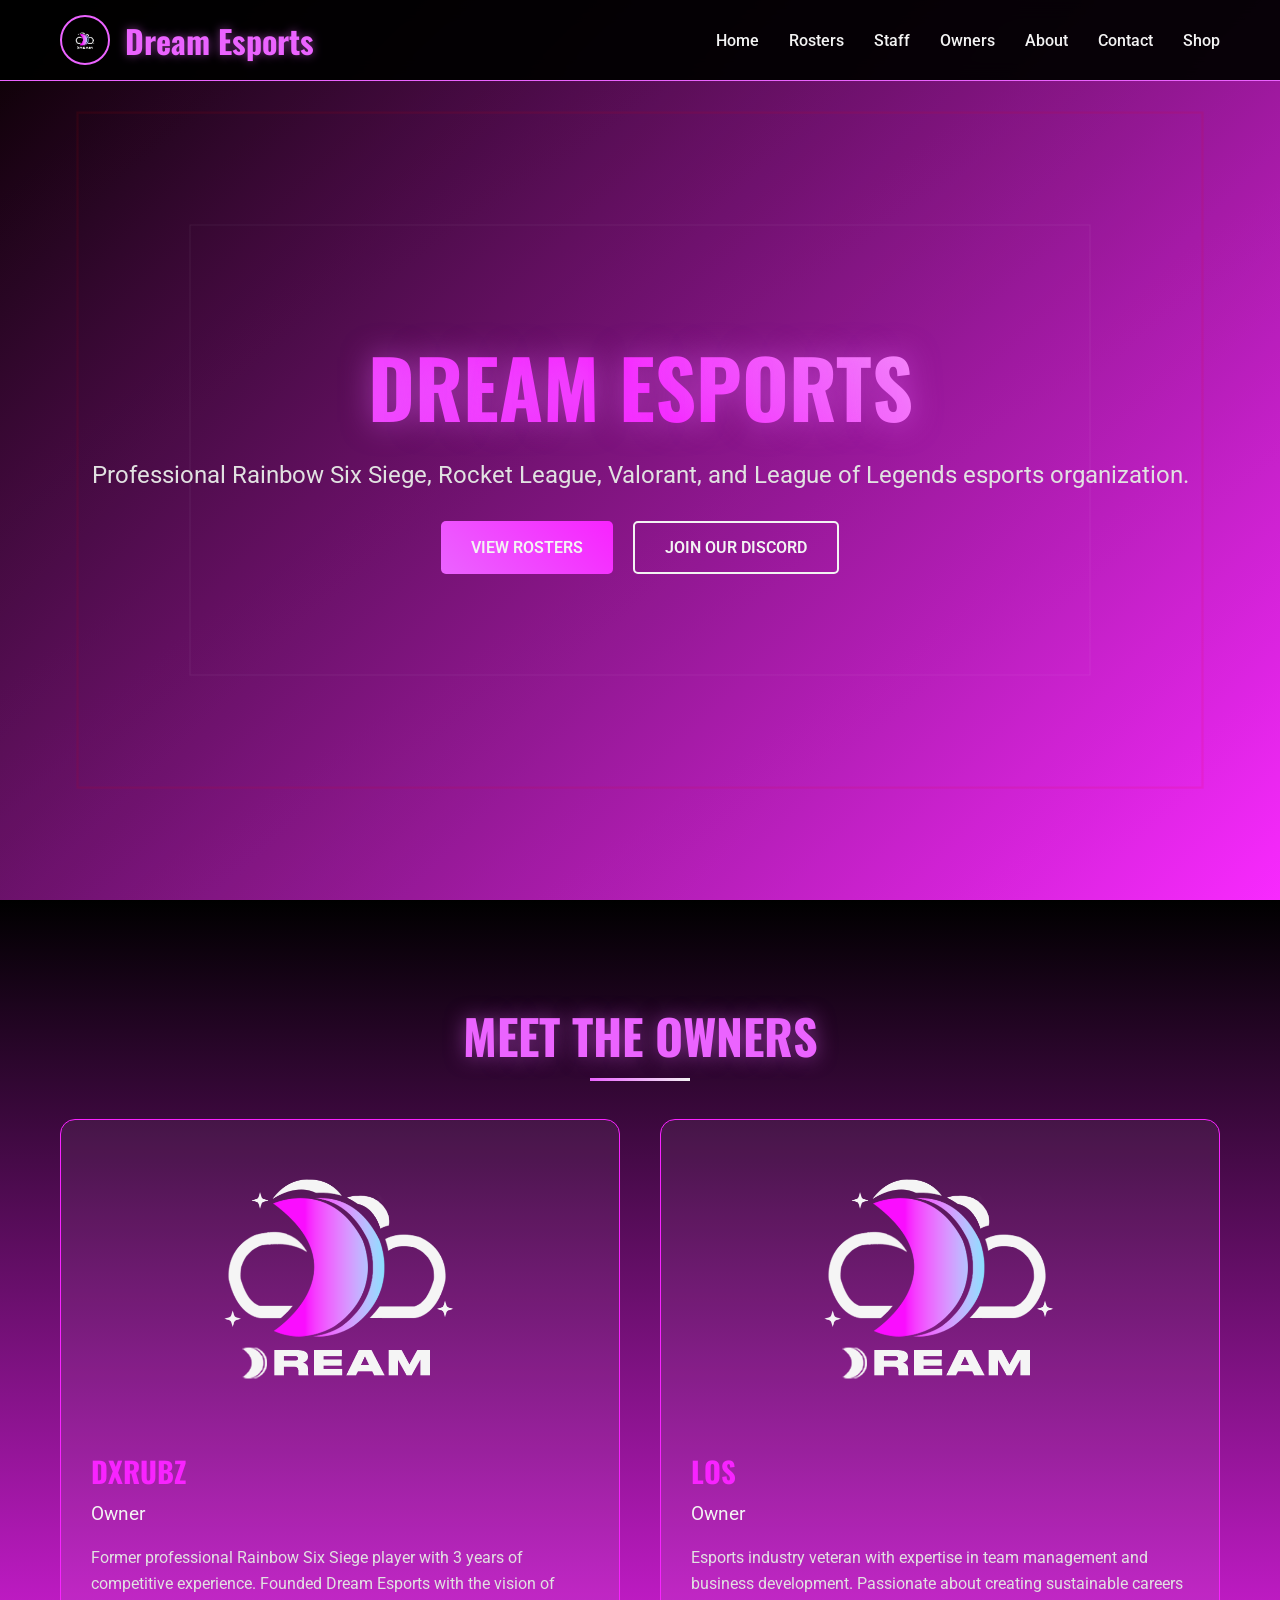
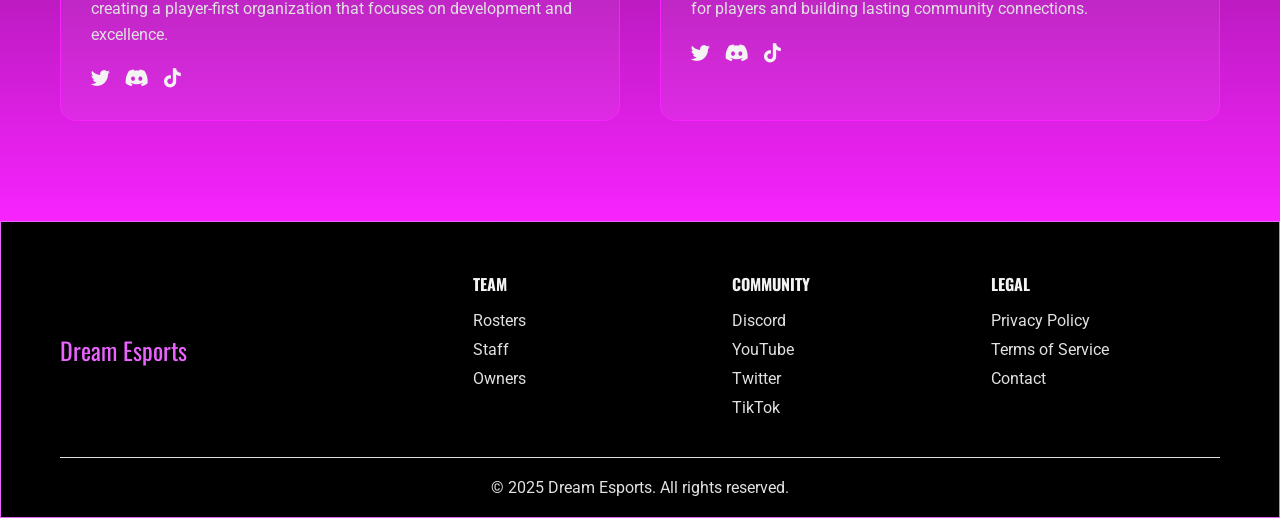
==== index.html @ 9b649c51 "Add files via upload" ====
<!DOCTYPE html>
<html lang="en">
<head>
    <meta charset="UTF-8">
    <meta name="viewport" content="width=device-width, initial-scale=1.0">
    <title>Dream Esports | Professional Rainbow Six Siege Team</title>
    <meta name="description" content="Dream Esports (DE) is a professional Rainbow Six Siege organization. Meet our players, staff, and join our community.">
    <meta name="keywords" content="Dream Esports, DE, Rainbow Six Siege, esports, professional gaming, team, roster">
    <meta name="author" content="Dream Esports">
    <meta property="og:title" content="Dream Esports | Professional Esports Team">
    <meta property="og:description" content="Professional Rainbow Six Siege, Rocket League, Valorant, and League of Legends esports organization with competitive teams and strong community presence.">
    <meta property="og:type" content="website">
    <meta property="og:url" content="https://dreamesports.gg">
    <meta name="twitter:card" content="summary_large_image">
    <meta name="twitter:title" content="Dream Esports | Professional Rainbow Six Siege Team">
    <meta name="twitter:description" content="Professional Rainbow Six Siege organization with competitive teams and strong community presence.">
    <link rel="canonical" href="https://dreamesports.gg">
    <link rel="stylesheet" href="styles.css">
    <link href="https://fonts.googleapis.com/css2?family=Oswald:wght@400;600;700&family=Roboto:wght@300;400;500;700&display=swap" rel="stylesheet">
    <link rel="preconnect" href="https://fonts.googleapis.com">
    <link rel="preconnect" href="https://fonts.gstatic.com" crossorigin>
    <link rel="stylesheet" href="https://cdnjs.cloudflare.com/ajax/libs/font-awesome/6.0.0/css/all.min.css">
    
    <!-- Structured Data -->
    <script type="application/ld+json">
    {
        "@context": "https://schema.org",
        "@type": "Organization",
        "name": "Dream Esports",
        "alternateName": "DE",
        "url": "https://dreamesports.gg",
        "logo": "https://dreamesports.gg/assets/DEtp%20-%20Copy.png",
        "description": "Professional Rainbow Six Siege esports organization",
        "foundingDate": "2023",
        "areaServed": "Worldwide",
        "sameAs": [
            "https://twitter.com/dreamesports",
            "https://discord.gg/z5ZSQ5X55X",
            "https://tiktok.com/@dreamesports"
        ],
        "contactPoint": {
            "@type": "ContactPoint",
            "contactType": "community",
            "url": "https://discord.gg/z5ZSQ5X55X"
        }
    }
    </script>
</head>
<body>
    <!-- Navigation -->
    <nav class="navbar">
        <div class="nav-container">
            <div class="nav-logo">
                <img src="assets/Dream_Logo_No_BG.png" alt="DE Logo" class="logo-img">
                <span class="logo-text">Dream Esports</span>
            </div>
            <ul class="nav-menu">
                <li><a href="index.html" class="nav-link">Home</a></li>
                <li><a href="rosters.html" class="nav-link">Rosters</a></li>
                <li><a href="staff.html" class="nav-link active">Staff</a></li>
                <li><a href="owners.html" class="nav-link">Owners</a></li>
                <li><a href="about.html" class="nav-link">About</a></li>
                <li><a href="contact.html" class="nav-link">Contact</a></li>
                <li><a href="merch.html" class="nav-link">Shop</a></li>
            </ul>
            <div class="hamburger">
                <span class="bar"></span>
                <span class="bar"></span>
                <span class="bar"></span>
            </div>
        </div>
    </nav>

    <!-- Hero Section -->
    <section id="home" class="hero">
        <div class="hero-overlay"></div>
        <div class="hero-content">
            <h1 class="hero-title">DREAM ESPORTS</h1>
            <p class="hero-subtitle">Professional Rainbow Six Siege, Rocket League, Valorant, and League of Legends esports organization.</p>
            <div class="hero-buttons">
                <a href="rosters.html" class="btn btn-primary">View Rosters</a>
                <a href="contact.html" class="btn btn-secondary">Join Our Discord</a>
            </div>
        </div>
        <div class="hero-video">
            <div class="video-placeholder"></div>
        </div>
    </section>

    <!-- Owners Section -->
    <section class="owners">
        <div class="container">
            <h2 class="section-title">Meet The Owners</h2>
            <div class="owners-grid">
                <div class="owner-card">
                    <div class="owner-image">
                        <img src="assets/Dream_Logo_No_BG.png" alt="Dxrubz">
                    </div>
                    <div class="owner-info">
                        <h2 class="owner-name">Dxrubz</h2>
                        <p class="owner-title">Owner</p>
                        <p class="owner-bio">Former professional Rainbow Six Siege player with 3 years of competitive experience. Founded Dream Esports with the vision of creating a player-first organization that focuses on development and excellence.</p>
                        <div class="owner-socials">
                            <a href="https://twitter.com/dreamowner1" class="social-link"><i class="fab fa-twitter"></i></a>
                            <a href="https://discord.com/users/dreamowner1" class="social-link"><i class="fab fa-discord"></i></a>
                            <a href="https://tiktok.com/@dreamowner1" class="social-link"><i class="fab fa-tiktok"></i></a>
                        </div>
                    </div>
                </div>
                <div class="owner-card">
                    <div class="owner-image">
                        <img src="assets/Dream_Logo_No_BG.png" alt="Los">
                    </div>
                    <div class="owner-info">
                        <h2 class="owner-name">Los</h2>
                        <p class="owner-title">Owner</p>
                        <p class="owner-bio">Esports industry veteran with expertise in team management and business development. Passionate about creating sustainable careers for players and building lasting community connections.</p>
                        <div class="owner-socials">
                            <a href="https://twitter.com/dreamowner2" class="social-link"><i class="fab fa-twitter"></i></a>
                            <a href="https://discord.com/users/dreamowner2" class="social-link"><i class="fab fa-discord"></i></a>
                            <a href="https://tiktok.com/@dreamowner2" class="social-link"><i class="fab fa-tiktok"></i></a>
                        </div>
                    </div>
                </div>
            </div>
        </div>
    </section>


    <!-- Footer -->
    <footer class="footer">
        <div class="container">
            <div class="footer-content">
                <div class="footer-logo">
                    <span>Dream Esports</span>
                </div>
                <div class="footer-links">
                    <div class="footer-section">
                        <h4>Team</h4>
                        <ul>
                            <li><a href="rosters.html">Rosters</a></li>
                            <li><a href="staff.html">Staff</a></li>
                            <li><a href="owners.html">Owners</a></li>
                        </ul>
                    </div>
                    <div class="footer-section">
                        <h4>Community</h4>
                        <ul>
                            <li><a href="https://discord.gg/">Discord</a></li>
                            <li><a href="https://www.youtube.com/@DreamEsportz">YouTube</a></li>
                            <li><a href="https://x.com/DreamEsportz">Twitter</a></li>
                            <li><a href="https://www.tiktok.com/@dreamesportllc">TikTok</a></li>
                        </ul>
                    </div>
                    <div class="footer-section">
                        <h4>Legal</h4>
                        <ul>
                            <li><a href="privacy.html">Privacy Policy</a></li>
                            <li><a href="terms.html">Terms of Service</a></li>
                            <li><a href="contact.html">Contact</a></li>
                        </ul>
                    </div>
                </div>
            </div>
            <div class="footer-bottom">
                <p>&copy; 2025 Dream Esports. All rights reserved.</p>
            </div>
        </div>
    </footer>

    <script src="script.js"></script>
</body>
</html>
---- styles.css ----
/* Coolors Template Palette */
:root {
    /* Template Colors from https://coolors.co/000000-eb63ff-f823ff-f3f3f3-e1e1e1 */
    --color-1: #000000;  /* Black */
    --color-2: #EB63FF;  /* Bright Purple */
    --color-3: #F823FF;  /* Hot Magenta */
    --color-4: #F3F3F3;  /* Light Gray */
    --color-5: #E1E1E1;  /* Medium Gray */
}

/* Reset and Base Styles */
* {
    margin: 0;
    padding: 0;
    box-sizing: border-box;
}

body {
    font-family: 'Roboto', sans-serif;
    background: var(--color-1);
    color: var(--color-4);
    overflow-x: hidden;
}

.container {
    max-width: 1200px;
    margin: 0 auto;
    padding: 0 20px;
}

/* Typography */
h1, h2, h3, h4 {
    font-family: 'Oswald', sans-serif;
    font-weight: 700;
    text-transform: uppercase;
}

.section-title {
    font-size: 3rem;
    text-align: center;
    margin-bottom: 3rem;
    position: relative;
    color: var(--color-2);
    text-shadow: 0 0 20px rgba(235, 99, 255, 0.5);
}

.section-title::after {
    content: '';
    position: absolute;
    bottom: -10px;
    left: 50%;
    transform: translateX(-50%);
    width: 100px;
    height: 3px;
    background: linear-gradient(90deg, var(--color-2), var(--color-4));
}

/* Navigation */
.navbar {
    position: fixed;
    top: 0;
    width: 100%;
    background: rgba(0, 0, 0, 0.95);
    backdrop-filter: blur(10px);
    z-index: 1000;
    border-bottom: 1px solid var(--color-2);
}

.nav-container {
    max-width: 1200px;
    margin: 0 auto;
    padding: 0 20px;
    display: flex;
    justify-content: space-between;
    align-items: center;
    height: 80px;
}

.nav-logo {
    display: flex;
    align-items: center;
    gap: 15px;
}

.logo-img {
    width: 50px;
    height: 50px;
    border-radius: 50%;
    border: 2px solid var(--color-2);
}

.logo-text {
    font-family: 'Oswald', sans-serif;
    font-size: 2rem;
    font-weight: 700;
    color: var(--color-2);
    text-shadow: 0 0 10px rgba(235, 99, 255, 0.5);
}

.nav-menu {
    display: flex;
    list-style: none;
    gap: 30px;
}

.nav-link {
    color: var(--color-4);
    text-decoration: none;
    font-weight: 500;
    transition: all 0.3s ease;
    position: relative;
}

.nav-link:hover {
    color: var(--color-3);
}

.nav-link::after {
    content: '';
    position: absolute;
    bottom: -5px;
    left: 0;
    width: 0;
    height: 2px;
    background: var(--color-3);
    transition: width 0.3s ease;
}

.nav-link:hover::after {
    width: 100%;
}

.hamburger {
    display: none;
    flex-direction: column;
    cursor: pointer;
}

.bar {
    width: 25px;
    height: 3px;
    background: var(--color-4);
    margin: 3px 0;
    transition: 0.3s;
}

/* Hero Section */
.hero {
    height: 100vh;
    position: relative;
    display: flex;
    align-items: center;
    justify-content: center;
    background: linear-gradient(135deg, var(--color-1) 0%, var(--color-3) 100%);
    overflow: hidden;
}

.hero-overlay {
    position: absolute;
    top: 0;
    left: 0;
    width: 100%;
    height: 100%;
    background: url('data:image/svg+xml,<svg xmlns="http://www.w3.org/2000/svg" viewBox="0 0 1200 800"><defs><linearGradient id="grad1" x1="0%" y1="0%" x2="100%" y2="100%"><stop offset="0%" style="stop-color:%23FF0000;stop-opacity:0.1" /><stop offset="100%" style="stop-color:%23FFFFFF;stop-opacity:0.1" /></linearGradient></defs><polygon points="0,0 1200,0 1200,800 0,800" fill="url(%23grad1)" /><polygon points="100,100 1100,100 1100,700 100,700" fill="none" stroke="%23FF0000" stroke-width="2" opacity="0.3" /><polygon points="200,200 1000,200 1000,600 200,600" fill="none" stroke="%23FFFFFF" stroke-width="1" opacity="0.2" /></svg>') center/cover;
    opacity: 0.3;
}

.hero-content {
    text-align: center;
    z-index: 2;
    position: relative;
}

.hero-title {
    font-size: 5rem;
    margin-bottom: 1rem;
    background: linear-gradient(45deg, var(--color-2), var(--color-3), var(--color-4));
    -webkit-background-clip: text;
    -webkit-text-fill-color: transparent;
    background-clip: text;
    text-shadow: 0 0 30px rgba(235, 99, 255, 0.5);
    animation: glow 2s ease-in-out infinite alternate;
}

@keyframes glow {
    from { text-shadow: 0 0 30px var(--color-2); }
    to { text-shadow: 0 0 40px var(--color-3); }
}

.hero-subtitle {
    font-size: 1.5rem;
    margin-bottom: 2rem;
    color: var(--color-5);
}

.hero-buttons {
    display: flex;
    gap: 20px;
    justify-content: center;
}

.btn {
    padding: 15px 30px;
    text-decoration: none;
    font-weight: 600;
    text-transform: uppercase;
    border-radius: 5px;
    transition: all 0.3s ease;
    display: inline-flex;
    align-items: center;
    gap: 10px;
}

.btn-primary {
    background: linear-gradient(45deg, var(--color-2), var(--color-3));
    color: var(--color-4);
    border: none;
}

.btn-primary:hover {
    transform: translateY(-2px);
    box-shadow: 0 10px 30px var(--color-2);
}

.btn-secondary {
    background: transparent;
    color: var(--color-4);
    border: 2px solid var(--color-4);
}

.btn-secondary:hover {
    background: var(--color-4);
    color: var(--color-1);
    transform: translateY(-2px);
}

.btn-large {
    padding: 20px 40px;
    font-size: 1.2rem;
}

/* Roster Tabs */
.roster-tabs {
    display: flex;
    justify-content: center;
    gap: 20px;
    margin-bottom: 3rem;
    flex-wrap: wrap;
}

.tab-btn {
    background: transparent;
    border: 2px solid var(--color-2);
    color: var(--color-4);
    padding: 12px 30px;
    font-family: 'Oswald', sans-serif;
    font-weight: 600;
    font-size: 1.1rem;
    text-transform: uppercase;
    cursor: pointer;
    transition: all 0.3s ease;
    border-radius: 5px;
    position: relative;
    overflow: hidden;
}

.tab-btn::before {
    content: '';
    position: absolute;
    top: 0;
    left: -100%;
    width: 100%;
    height: 100%;
    background: linear-gradient(90deg, transparent, var(--color-2), transparent);
    transition: left 0.5s ease;
}

.tab-btn:hover::before {
    left: 100%;
}

.tab-btn:hover {
    color: var(--color-2);
    transform: translateY(-2px);
    box-shadow: 0 5px 15px var(--color-2);
}

.tab-btn.active {
    background: var(--color-2);
    color: var(--color-4);
    box-shadow: 0 0 20px var(--color-2);
}

.tab-btn.active:hover {
    transform: translateY(-2px);
    box-shadow: 0 5px 25px var(--color-3);
}

/* Roster Section */
.roster-section {
    margin-bottom: 5rem;
}

.roster-section:last-child {
    margin-bottom: 0;
}

/* Roster Content */
.roster-content {
    display: none;
    opacity: 0;
    transform: translateY(20px);
    transition: all 0.5s ease;
}

.roster-content.active {
    display: block;
    opacity: 1;
    transform: translateY(0);
}

/* Rosters Section */
.rosters {
    padding: 100px 0;
    background: linear-gradient(180deg, var(--color-1) 0%, var(--color-3) 100%);
}

.roster-header {
    text-align: center;
    margin-bottom: 3rem;
}

.roster-header h2 {
    font-family: 'Oswald', sans-serif;
    font-size: 2.5rem;
    font-weight: 600;
    margin-bottom: 1rem;
    color: var(--color-2);
    text-transform: uppercase;
}

.roster-description {
    color: var(--color-5);
    font-size: 1.1rem;
    max-width: 600px;
    margin: 0 auto;
}

/* Players Grid */
.players-grid {
    display: grid;
    grid-template-columns: repeat(auto-fit, minmax(300px, 1fr));
    gap: 2rem;
    margin-top: 3rem;
}

.roster-content {
    display: none;
}

.roster-content.active {
    display: block;
    animation: fadeIn 0.5s ease;
}

@keyframes fadeIn {
    from { opacity: 0; transform: translateY(20px); }
    to { opacity: 1; transform: translateY(0); }
}

.roster-header {
    text-align: center;
    margin-bottom: 3rem;
}

.roster-header h3 {
    font-size: 2.5rem;
    color: var(--color-4);
    margin-bottom: 1rem;
}

.roster-description {
    font-size: 1.2rem;
    color: var(--color-5);
}

.players-grid {
    display: grid;
    grid-template-columns: repeat(auto-fit, minmax(250px, 1fr));
    gap: 30px;
}

.player-card {
    background: rgba(243, 243, 243, 0.05);
    border: 1px solid var(--color-2);
    border-radius: 10px;
    overflow: hidden;
    transition: all 0.3s ease;
}

.player-card:hover {
    transform: translateY(-10px);
    box-shadow: 0 20px 40px var(--color-2);
    border-color: var(--color-2);
}

.player-image {
    position: relative;
    height: 200px;
    overflow: hidden;
}

.player-image img {
    width: 100%;
    height: 100%;
    object-fit: cover;
}

.player-info {
    padding: 20px;
    text-align: center;
}

.player-name {
    font-size: 1.5rem;
    color: var(--color-2);
    margin-bottom: 5px;
}

.player-real-name {
    color: var(--color-5);
    margin-bottom: 5px;
}

.player-role {
    color: var(--color-4);
    font-weight: 600;
    margin-bottom: 15px;
}

.player-socials {
    display: flex;
    justify-content: center;
    gap: 15px;
}

.social-link {
    color: var(--color-4);
    font-size: 1.2rem;
    transition: all 0.3s ease;
}

.social-link:hover {
    color: var(--color-2);
    transform: scale(1.2);
}

/* Staff Section */
.staff {
    padding: 100px 0;
    background: var(--color-1);
}

.staff-grid {
    display: grid;
    grid-template-columns: repeat(auto-fit, minmax(300px, 1fr));
    gap: 30px;
}

.staff-card {
    background: rgba(243, 243, 243, 0.05);
    border: 1px solid var(--color-3);
    border-radius: 10px;
    overflow: hidden;
    transition: all 0.3s ease;
}

.staff-card:hover {
    transform: translateY(-10px);
    box-shadow: 0 20px 40px var(--color-3);
    border-color: var(--color-3);
}

.staff-image {
    position: relative;
    height: 250px;
    overflow: hidden;
}

.staff-image img {
    width: 100%;
    height: 100%;
    object-fit: cover;
}

.discord-role {
    position: absolute;
    top: 15px;
    right: 15px;
    background: var(--color-2);
    color: var(--color-4);
    padding: 5px 15px;
    border-radius: 20px;
    font-size: 0.9rem;
    font-weight: 600;
}

.staff-info {
    padding: 20px;
    text-align: center;
}

.staff-name {
    font-size: 1.3rem;
    color: var(--color-4);
    margin-bottom: 5px;
}

.staff-role {
    color: var(--color-5);
    margin-bottom: 5px;
}

.staff-discord {
    color: var(--color-2);
    font-size: 0.9rem;
    margin-bottom: 15px;
}

.staff-socials {
    display: flex;
    justify-content: center;
    gap: 15px;
}

/* Owners Section */
.owners {
    padding: 100px 0;
    background: linear-gradient(180deg, var(--color-1) 0%, var(--color-3) 100%);
}

.owners-grid {
    display: grid;
    grid-template-columns: repeat(auto-fit, minmax(400px, 1fr));
    gap: 40px;
}

.owner-card {
    background: rgba(243, 243, 243, 0.05);
    border: 1px solid var(--color-3);
    border-radius: 15px;
    overflow: hidden;
    transition: all 0.3s ease;
}

.owner-card:hover {
    transform: translateY(-10px);
    box-shadow: 0 20px 40px var(--color-3);
}

.owner-image {
    height: 300px;
    overflow: hidden;
}

.owner-image img {
    width: 100%;
    height: 100%;
    object-fit: cover;
}

.owner-info {
    padding: 30px;
}

.owner-name {
    font-size: 1.8rem;
    color: var(--color-3);
    margin-bottom: 10px;
}

.owner-title {
    color: var(--color-4);
    font-size: 1.2rem;
    margin-bottom: 20px;
}

.owner-bio {
    color: var(--color-5);
    line-height: 1.6;
    margin-bottom: 20px;
}

.owner-socials {
    display: flex;
    gap: 15px;
}

/* About Section */
.about {
    padding: 100px 0;
    background: var(--color-1);
}

.about-content {
    display: grid;
    grid-template-columns: 2fr 1fr;
    gap: 60px;
    align-items: start;
}

.about-text p {
    color: var(--color-5);
    line-height: 1.8;
    margin-bottom: 20px;
    font-size: 1.1rem;
}

.achievements {
    margin-top: 30px;
}

.achievements h3 {
    color: var(--color-4);
    margin-bottom: 15px;
}

.achievements ul {
    list-style: none;
}

.achievements li {
    color: var(--color-5);
    margin-bottom: 10px;
    padding-left: 20px;
    position: relative;
}

.achievements li::before {
    content: '▸';
    position: absolute;
    left: 0;
    color: var(--color-2);
}

.about-stats {
    display: grid;
    grid-template-columns: 1fr 1fr;
    gap: 30px;
}

.stat {
    text-align: center;
    padding: 30px;
    background: rgba(243, 243, 243, 0.05);
    border: 1px solid var(--color-2);
    border-radius: 10px;
}

.stat h3 {
    font-size: 3rem;
    color: var(--color-2);
    margin-bottom: 10px;
}

.stat p {
    color: var(--color-5);
    text-transform: uppercase;
    font-size: 0.9rem;
}

/* Contact Section */
.contact {
    padding: 100px 0;
    background: linear-gradient(180deg, var(--color-1) 0%, var(--color-3) 100%);
}

.contact-content {
    display: grid;
    grid-template-columns: 1fr 1fr;
    gap: 60px;
    align-items: center;
}

.contact-info h3 {
    color: var(--color-2);
    margin-bottom: 20px;
}

.contact-info p {
    color: var(--color-5);
    line-height: 1.6;
    margin-bottom: 30px;
}

.social-links h3 {
    color: var(--color-4);
    margin-bottom: 20px;
}

.social-grid {
    display: grid;
    grid-template-columns: repeat(auto-fit, minmax(150px, 1fr));
    gap: 20px;
}

.social-card {
    background: rgba(243, 243, 243, 0.05);
    border: 1px solid var(--color-3);
    border-radius: 10px;
    padding: 20px;
    text-align: center;
    color: var(--color-4);
    text-decoration: none;
    transition: all 0.3s ease;
    display: flex;
    flex-direction: column;
    align-items: center;
    gap: 10px;
}

.social-card:hover {
    transform: translateY(-5px);
    border-color: var(--color-3);
    color: var(--color-4);
}

.social-card i {
    font-size: 2rem;
}

/* Footer */
.footer {
    background: var(--color-1);
    border: 1px solid var(--color-2);
    padding: 50px 0 20px;
}

.footer-content {
    display: grid;
    grid-template-columns: 1fr 2fr;
    gap: 40px;
    margin-bottom: 30px;
}

.footer-logo {
    display: flex;
    align-items: center;
    gap: 15px;
}

.footer-logo img {
    width: 40px;
    height: 40px;
    border-radius: 50%;
}

.footer-logo span {
    font-family: 'Oswald', sans-serif;
    font-size: 1.5rem;
    color: var(--color-2);
}

.footer-links {
    display: grid;
    grid-template-columns: repeat(3, 1fr);
    gap: 30px;
}

.footer-section h4 {
    color: var(--color-4);
    margin-bottom: 15px;
}

.footer-section ul {
    list-style: none;
}

.footer-section li {
    margin-bottom: 10px;
}

.footer-section a {
    color: var(--color-5);
    text-decoration: none;
    transition: color 0.3s ease;
}

.footer-section a:hover {
    color: var(--color-2);
}

.footer-bottom {
    text-align: center;
    padding-top: 20px;
    border-top: 1px solid var(--color-5);
    color: var(--color-5);
}

/* Responsive Design */
@media (max-width: 768px) {
    .hamburger {
        display: flex;
    }

    .nav-menu {
        position: fixed;
        left: -100%;
        top: 80px;
        flex-direction: column;
        background: rgba(10, 10, 10, 0.98);
        width: 100%;
        text-align: center;
        transition: 0.3s;
        padding: 20px 0;
    }

    .nav-menu.active {
        left: 0;
    }

    .hero-title {
        font-size: 3rem;
    }

    .hero-subtitle {
        font-size: 1.2rem;
    }

    .hero-buttons {
        flex-direction: column;
        align-items: center;
    }

    .section-title {
        font-size: 2rem;
    }

    .about-content {
        grid-template-columns: 1fr;
        gap: 40px;
    }

    .contact-content {
        grid-template-columns: 1fr;
        gap: 40px;
    }

    .footer-content {
        grid-template-columns: 1fr;
        gap: 30px;
    }

    .footer-links {
        grid-template-columns: 1fr;
        gap: 20px;
    }

    .players-grid,
    .staff-grid {
        grid-template-columns: 1fr;
    }

    .owners-grid {
        grid-template-columns: 1fr;
    }

    .about-stats {
        grid-template-columns: 1fr;
    }
}

@media (max-width: 480px) {
    .hero-title {
        font-size: 2rem;
    }

    .container {
        padding: 0 15px;
    }

    .btn-large {
        padding: 15px 25px;
        font-size: 1rem;
    }
}
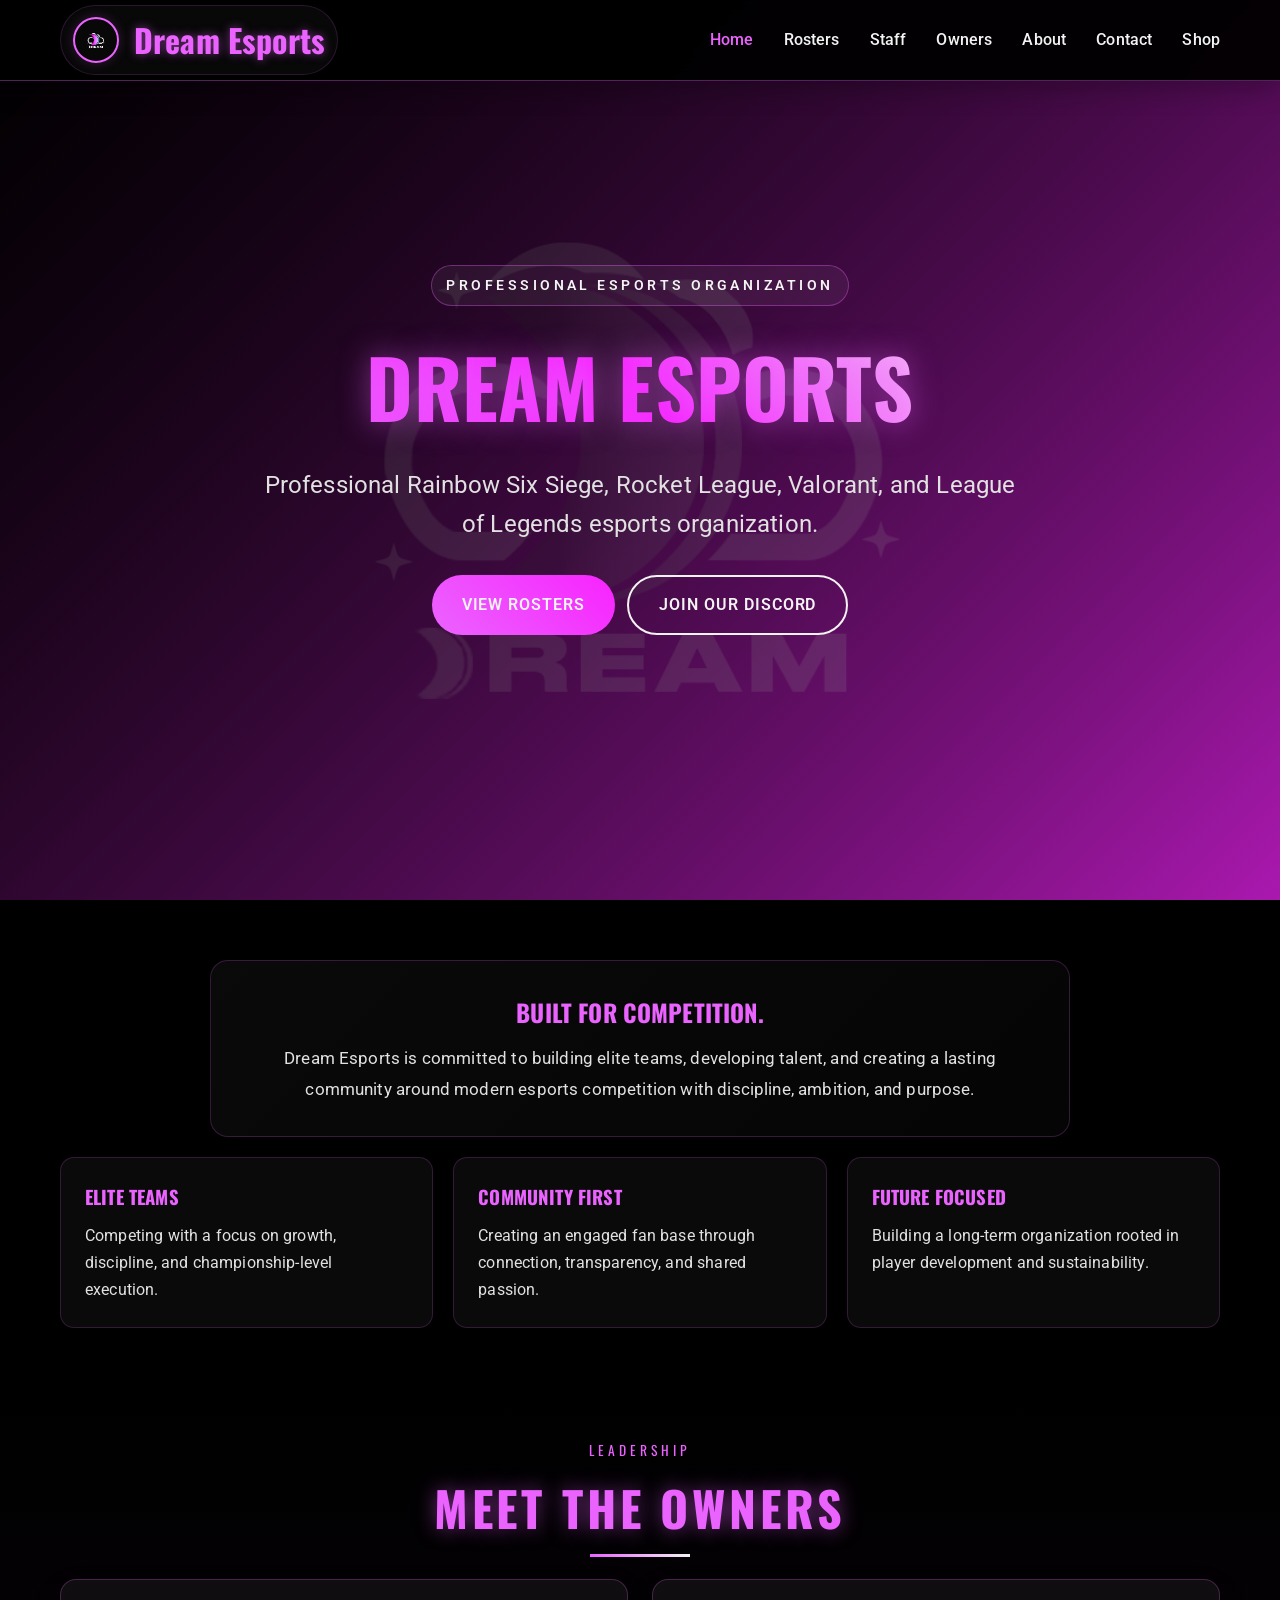
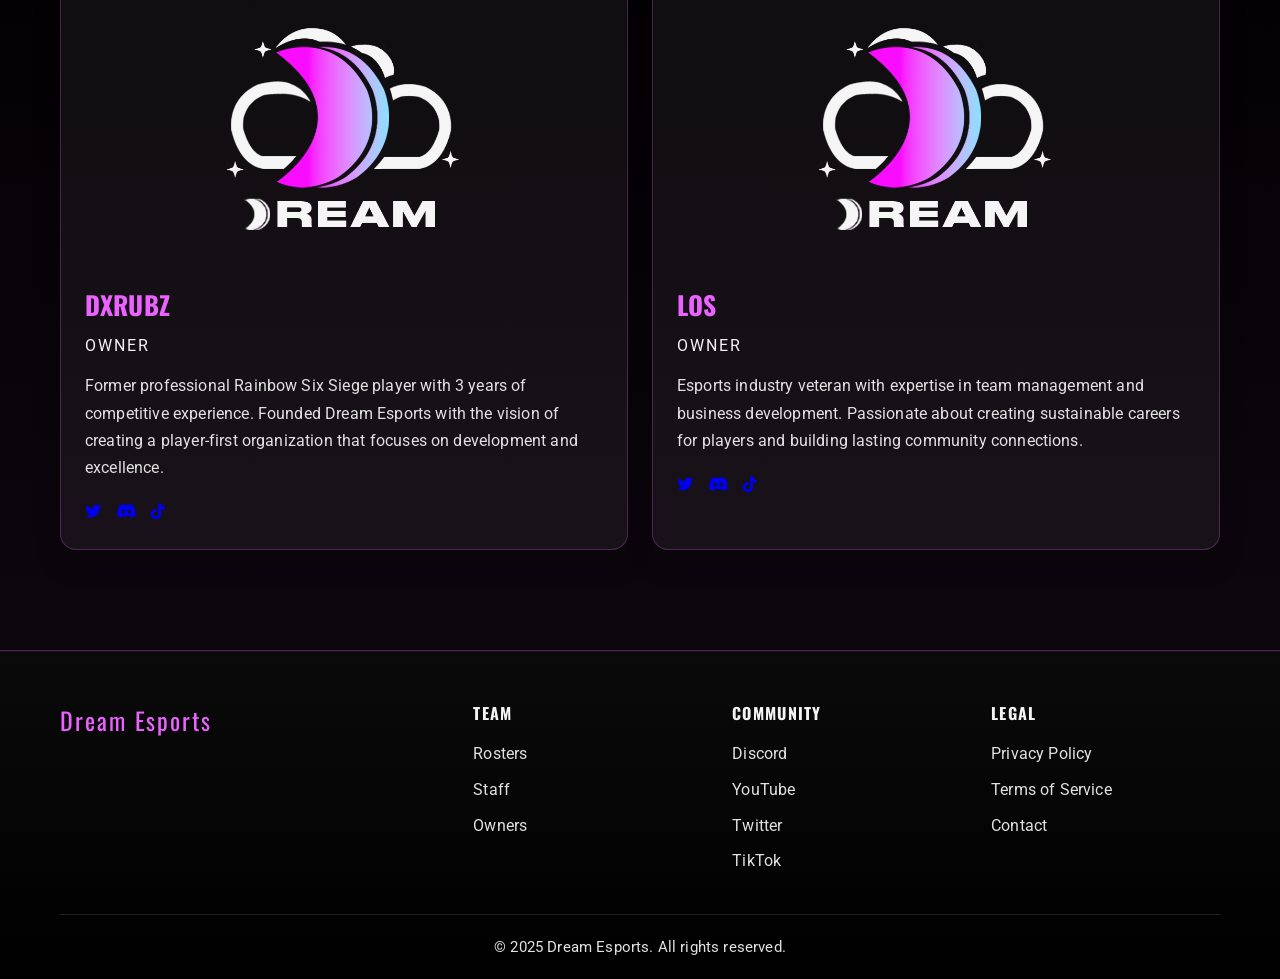
==== commit bbd42f65: "Add files via upload" ====
--- a/index.html
+++ b/index.html
@@ -55,9 +55,9 @@
                 <span class="logo-text">Dream Esports</span>
             </div>
             <ul class="nav-menu">
-                <li><a href="index.html" class="nav-link">Home</a></li>
+                <li><a href="index.html" class="nav-link active">Home</a></li>
                 <li><a href="rosters.html" class="nav-link">Rosters</a></li>
-                <li><a href="staff.html" class="nav-link active">Staff</a></li>
+                <li><a href="staff.html" class="nav-link">Staff</a></li>
                 <li><a href="owners.html" class="nav-link">Owners</a></li>
                 <li><a href="about.html" class="nav-link">About</a></li>
                 <li><a href="contact.html" class="nav-link">Contact</a></li>
@@ -73,8 +73,10 @@
 
     <!-- Hero Section -->
     <section id="home" class="hero">
+        <img src="assets/Dream_Logo_No_BG.png" alt="Hero background" class="hero-background">
         <div class="hero-overlay"></div>
         <div class="hero-content">
+            <p class="hero-eyebrow">Professional Esports Organization</p>
             <h1 class="hero-title">DREAM ESPORTS</h1>
             <p class="hero-subtitle">Professional Rainbow Six Siege, Rocket League, Valorant, and League of Legends esports organization.</p>
             <div class="hero-buttons">
@@ -82,15 +84,44 @@
                 <a href="contact.html" class="btn btn-secondary">Join Our Discord</a>
             </div>
         </div>
-        <div class="hero-video">
-            <div class="video-placeholder"></div>
+    </section>
+
+    <!-- Intro Section -->
+    <section class="intro-section">
+        <div class="container">
+            <div class="intro-card">
+                <h2>Built for competition.</h2>
+                <p>Dream Esports is committed to building elite teams, developing talent, and creating a lasting community around modern esports competition with discipline, ambition, and purpose.</p>
+            </div>
+        </div>
+    </section>
+
+    <section class="highlights-section">
+        <div class="container">
+            <div class="highlights-grid">
+                <div class="highlight-card">
+                    <h3>Elite Teams</h3>
+                    <p>Competing with a focus on growth, discipline, and championship-level execution.</p>
+                </div>
+                <div class="highlight-card">
+                    <h3>Community First</h3>
+                    <p>Creating an engaged fan base through connection, transparency, and shared passion.</p>
+                </div>
+                <div class="highlight-card">
+                    <h3>Future Focused</h3>
+                    <p>Building a long-term organization rooted in player development and sustainability.</p>
+                </div>
+            </div>
         </div>
     </section>
 
     <!-- Owners Section -->
     <section class="owners">
         <div class="container">
-            <h2 class="section-title">Meet The Owners</h2>
+            <div class="section-heading">
+                <p class="eyebrow">Leadership</p>
+                <h2 class="section-title">Meet The Owners</h2>
+            </div>
             <div class="owners-grid">
                 <div class="owner-card">
                     <div class="owner-image">
--- a/styles.css
+++ b/styles.css
@@ -20,6 +20,8 @@
     background: var(--color-1);
     color: var(--color-4);
     overflow-x: hidden;
+    line-height: 1.6;
+    letter-spacing: 0.01em;
 }
 
 .container {
@@ -42,6 +44,7 @@
     position: relative;
     color: var(--color-2);
     text-shadow: 0 0 20px rgba(235, 99, 255, 0.5);
+    letter-spacing: 0.08em;
 }
 
 .section-title::after {
@@ -61,9 +64,14 @@
     top: 0;
     width: 100%;
     background: rgba(0, 0, 0, 0.95);
-    backdrop-filter: blur(10px);
+    backdrop-filter: blur(12px);
     z-index: 1000;
-    border-bottom: 1px solid var(--color-2);
+    border-bottom: 1px solid rgba(235, 99, 255, 0.35);
+    box-shadow: 0 8px 24px rgba(0, 0, 0, 0.25);
+}
+
+body.menu-open {
+    overflow: hidden;
 }
 
 .nav-container {
@@ -80,13 +88,18 @@
     display: flex;
     align-items: center;
     gap: 15px;
+    padding: 8px 12px;
+    border-radius: 999px;
+    background: rgba(243, 243, 243, 0.03);
+    border: 1px solid rgba(235, 99, 255, 0.15);
 }
 
 .logo-img {
-    width: 50px;
-    height: 50px;
+    width: 46px;
+    height: 46px;
     border-radius: 50%;
     border: 2px solid var(--color-2);
+    box-shadow: 0 0 12px rgba(235, 99, 255, 0.2);
 }
 
 .logo-text {
@@ -113,6 +126,10 @@
 
 .nav-link:hover {
     color: var(--color-3);
+}
+
+.nav-link.active {
+    color: var(--color-2);
 }
 
 .nav-link::after {
@@ -133,12 +150,37 @@
 .hamburger {
     display: none;
     flex-direction: column;
+    justify-content: center;
+    align-items: center;
     cursor: pointer;
+    width: 46px;
+    height: 46px;
+    border: 1px solid rgba(235, 99, 255, 0.35);
+    border-radius: 50%;
+    background: rgba(243, 243, 243, 0.05);
+    transition: all 0.3s ease;
+}
+
+.hamburger:hover {
+    border-color: var(--color-2);
+    box-shadow: 0 0 14px rgba(235, 99, 255, 0.2);
+}
+
+.hamburger.active .bar:nth-child(1) {
+    transform: translateY(8px) rotate(45deg);
+}
+
+.hamburger.active .bar:nth-child(2) {
+    opacity: 0;
+}
+
+.hamburger.active .bar:nth-child(3) {
+    transform: translateY(-8px) rotate(-45deg);
 }
 
 .bar {
-    width: 25px;
-    height: 3px;
+    width: 22px;
+    height: 2px;
     background: var(--color-4);
     margin: 3px 0;
     transition: 0.3s;
@@ -155,14 +197,24 @@
     overflow: hidden;
 }
 
+.hero-background {
+    position: absolute;
+    inset: 0;
+    width: 100%;
+    height: 100%;
+    object-fit: cover;
+    opacity: 0.18;
+    filter: grayscale(100%) contrast(1.2);
+}
+
 .hero-overlay {
     position: absolute;
     top: 0;
     left: 0;
     width: 100%;
     height: 100%;
-    background: url('data:image/svg+xml,<svg xmlns="http://www.w3.org/2000/svg" viewBox="0 0 1200 800"><defs><linearGradient id="grad1" x1="0%" y1="0%" x2="100%" y2="100%"><stop offset="0%" style="stop-color:%23FF0000;stop-opacity:0.1" /><stop offset="100%" style="stop-color:%23FFFFFF;stop-opacity:0.1" /></linearGradient></defs><polygon points="0,0 1200,0 1200,800 0,800" fill="url(%23grad1)" /><polygon points="100,100 1100,100 1100,700 100,700" fill="none" stroke="%23FF0000" stroke-width="2" opacity="0.3" /><polygon points="200,200 1000,200 1000,600 200,600" fill="none" stroke="%23FFFFFF" stroke-width="1" opacity="0.2" /></svg>') center/cover;
-    opacity: 0.3;
+    background: linear-gradient(135deg, rgba(0, 0, 0, 0.8), rgba(0, 0, 0, 0.35));
+    opacity: 0.9;
 }
 
 .hero-content {
@@ -187,10 +239,27 @@
     to { text-shadow: 0 0 40px var(--color-3); }
 }
 
+.hero-eyebrow {
+    display: inline-block;
+    margin-bottom: 1rem;
+    color: var(--color-4);
+    font-size: 0.9rem;
+    font-weight: 600;
+    letter-spacing: 0.24em;
+    text-transform: uppercase;
+    padding: 8px 14px;
+    border: 1px solid rgba(235, 99, 255, 0.35);
+    border-radius: 999px;
+    background: rgba(255, 255, 255, 0.05);
+}
+
 .hero-subtitle {
     font-size: 1.5rem;
     margin-bottom: 2rem;
     color: var(--color-5);
+    max-width: 760px;
+    margin-left: auto;
+    margin-right: auto;
 }
 
 .hero-buttons {
@@ -204,11 +273,12 @@
     text-decoration: none;
     font-weight: 600;
     text-transform: uppercase;
-    border-radius: 5px;
+    border-radius: 999px;
     transition: all 0.3s ease;
     display: inline-flex;
     align-items: center;
     gap: 10px;
+    letter-spacing: 0.06em;
 }
 
 .btn-primary {
@@ -219,7 +289,7 @@
 
 .btn-primary:hover {
     transform: translateY(-2px);
-    box-shadow: 0 10px 30px var(--color-2);
+    box-shadow: 0 12px 30px rgba(235, 99, 255, 0.25);
 }
 
 .btn-secondary {
@@ -298,7 +368,12 @@
 
 /* Roster Section */
 .roster-section {
-    margin-bottom: 5rem;
+    margin-bottom: 3rem;
+    background: rgba(243, 243, 243, 0.03);
+    border: 1px solid rgba(235, 99, 255, 0.18);
+    border-radius: 18px;
+    padding: 28px;
+    box-shadow: 0 10px 24px rgba(0, 0, 0, 0.16);
 }
 
 .roster-section:last-child {
@@ -325,23 +400,87 @@
     background: linear-gradient(180deg, var(--color-1) 0%, var(--color-3) 100%);
 }
 
+.roster-overview {
+    display: grid;
+    grid-template-columns: 1.5fr 1fr;
+    gap: 24px;
+    margin-bottom: 2.2rem;
+}
+
+.roster-overview-card {
+    background: rgba(255, 255, 255, 0.06);
+    border: 1px solid rgba(235, 99, 255, 0.22);
+    border-radius: 16px;
+    padding: 24px;
+    box-shadow: 0 10px 24px rgba(0, 0, 0, 0.16);
+}
+
+.roster-overview-eyebrow {
+    display: inline-block;
+    margin-bottom: 0.8rem;
+    color: var(--color-4);
+    text-transform: uppercase;
+    letter-spacing: 0.18em;
+    font-size: 0.8rem;
+    font-weight: 700;
+}
+
+.roster-overview-card h2 {
+    font-size: 1.8rem;
+    margin-bottom: 0.8rem;
+    color: var(--color-4);
+}
+
+.roster-overview-card p {
+    color: var(--color-5);
+    line-height: 1.7;
+    margin: 0;
+}
+
+.roster-overview-stats {
+    display: grid;
+    gap: 16px;
+}
+
+.roster-overview-stats div {
+    padding: 12px 0;
+    border-bottom: 1px solid rgba(255, 255, 255, 0.1);
+}
+
+.roster-overview-stats div:last-child {
+    border-bottom: none;
+}
+
+.roster-overview-stats strong {
+    display: block;
+    color: var(--color-2);
+    font-size: 1.25rem;
+    margin-bottom: 4px;
+}
+
+.roster-overview-stats span {
+    color: var(--color-5);
+    font-size: 0.95rem;
+}
+
 .roster-header {
     text-align: center;
-    margin-bottom: 3rem;
+    margin-bottom: 1.8rem;
 }
 
 .roster-header h2 {
     font-family: 'Oswald', sans-serif;
-    font-size: 2.5rem;
+    font-size: 2rem;
     font-weight: 600;
-    margin-bottom: 1rem;
+    margin-bottom: 0.6rem;
     color: var(--color-2);
     text-transform: uppercase;
+    letter-spacing: 0.08em;
 }
 
 .roster-description {
     color: var(--color-5);
-    font-size: 1.1rem;
+    font-size: 1rem;
     max-width: 600px;
     margin: 0 auto;
 }
@@ -349,9 +488,9 @@
 /* Players Grid */
 .players-grid {
     display: grid;
-    grid-template-columns: repeat(auto-fit, minmax(300px, 1fr));
-    gap: 2rem;
-    margin-top: 3rem;
+    grid-template-columns: repeat(auto-fit, minmax(250px, 1fr));
+    gap: 24px;
+    margin-top: 1rem;
 }
 
 .roster-content {
@@ -368,40 +507,19 @@
     to { opacity: 1; transform: translateY(0); }
 }
 
-.roster-header {
-    text-align: center;
-    margin-bottom: 3rem;
-}
-
-.roster-header h3 {
-    font-size: 2.5rem;
-    color: var(--color-4);
-    margin-bottom: 1rem;
-}
-
-.roster-description {
-    font-size: 1.2rem;
-    color: var(--color-5);
-}
-
-.players-grid {
-    display: grid;
-    grid-template-columns: repeat(auto-fit, minmax(250px, 1fr));
-    gap: 30px;
-}
-
 .player-card {
     background: rgba(243, 243, 243, 0.05);
-    border: 1px solid var(--color-2);
-    border-radius: 10px;
+    border: 1px solid rgba(235, 99, 255, 0.25);
+    border-radius: 14px;
     overflow: hidden;
     transition: all 0.3s ease;
+    box-shadow: 0 10px 24px rgba(0, 0, 0, 0.18);
 }
 
 .player-card:hover {
-    transform: translateY(-10px);
-    box-shadow: 0 20px 40px var(--color-2);
+    transform: translateY(-4px);
     border-color: var(--color-2);
+    box-shadow: 0 14px 28px rgba(235, 99, 255, 0.12);
 }
 
 .player-image {
@@ -422,63 +540,45 @@
 }
 
 .player-name {
-    font-size: 1.5rem;
-    color: var(--color-2);
-    margin-bottom: 5px;
-}
-
-.player-real-name {
-    color: var(--color-5);
-    margin-bottom: 5px;
+    margin-bottom: 6px;
+    font-size: 1.3rem;
+    color: var(--color-2);
 }
 
 .player-role {
-    color: var(--color-4);
+    color: var(--color-2);
     font-weight: 600;
-    margin-bottom: 15px;
-}
-
-.player-socials {
-    display: flex;
-    justify-content: center;
-    gap: 15px;
-}
-
-.social-link {
-    color: var(--color-4);
-    font-size: 1.2rem;
-    transition: all 0.3s ease;
-}
-
-.social-link:hover {
-    color: var(--color-2);
-    transform: scale(1.2);
+    letter-spacing: 0.06em;
+    text-transform: uppercase;
+    font-size: 0.9rem;
+    margin-bottom: 0;
 }
 
 /* Staff Section */
 .staff {
     padding: 100px 0;
-    background: var(--color-1);
+    background: linear-gradient(180deg, var(--color-1) 0%, rgba(235, 99, 255, 0.06) 100%);
 }
 
 .staff-grid {
     display: grid;
-    grid-template-columns: repeat(auto-fit, minmax(300px, 1fr));
-    gap: 30px;
+    grid-template-columns: repeat(auto-fit, minmax(280px, 1fr));
+    gap: 24px;
 }
 
 .staff-card {
     background: rgba(243, 243, 243, 0.05);
-    border: 1px solid var(--color-3);
-    border-radius: 10px;
+    border: 1px solid rgba(235, 99, 255, 0.25);
+    border-radius: 16px;
     overflow: hidden;
     transition: all 0.3s ease;
+    box-shadow: 0 10px 24px rgba(0, 0, 0, 0.18);
 }
 
 .staff-card:hover {
-    transform: translateY(-10px);
-    box-shadow: 0 20px 40px var(--color-3);
-    border-color: var(--color-3);
+    transform: translateY(-6px);
+    box-shadow: 0 14px 28px rgba(235, 99, 255, 0.12);
+    border-color: var(--color-2);
 }
 
 .staff-image {
@@ -499,10 +599,12 @@
     right: 15px;
     background: var(--color-2);
     color: var(--color-4);
-    padding: 5px 15px;
+    padding: 5px 14px;
     border-radius: 20px;
-    font-size: 0.9rem;
+    font-size: 0.85rem;
     font-weight: 600;
+    letter-spacing: 0.08em;
+    text-transform: uppercase;
 }
 
 .staff-info {
@@ -513,17 +615,21 @@
 .staff-name {
     font-size: 1.3rem;
     color: var(--color-4);
-    margin-bottom: 5px;
+    margin-bottom: 6px;
 }
 
 .staff-role {
-    color: var(--color-5);
-    margin-bottom: 5px;
+    color: var(--color-2);
+    font-weight: 600;
+    letter-spacing: 0.06em;
+    text-transform: uppercase;
+    font-size: 0.9rem;
+    margin-bottom: 8px;
 }
 
 .staff-discord {
-    color: var(--color-2);
-    font-size: 0.9rem;
+    color: var(--color-5);
+    font-size: 0.95rem;
     margin-bottom: 15px;
 }
 
@@ -533,33 +639,107 @@
     gap: 15px;
 }
 
+/* Intro Section */
+.intro-section {
+    padding: 60px 0 20px;
+    background: var(--color-1);
+}
+
+.section-heading {
+    text-align: center;
+    margin-bottom: 2rem;
+}
+
+.section-heading .section-title {
+    margin: 0;
+}
+
+.section-heading .eyebrow {
+    margin-bottom: 0.5rem;
+}
+
+.highlights-section {
+    padding: 0 0 40px;
+    background: var(--color-1);
+}
+
+.highlights-grid {
+    display: grid;
+    grid-template-columns: repeat(3, minmax(0, 1fr));
+    gap: 20px;
+}
+
+.highlight-card {
+    background: rgba(243, 243, 243, 0.04);
+    border: 1px solid rgba(235, 99, 255, 0.18);
+    border-radius: 14px;
+    padding: 24px;
+    box-shadow: 0 8px 20px rgba(0, 0, 0, 0.16);
+}
+
+.highlight-card h3 {
+    color: var(--color-2);
+    margin-bottom: 10px;
+}
+
+.highlight-card p {
+    color: var(--color-5);
+    line-height: 1.7;
+}
+
+.intro-card {
+    background: linear-gradient(135deg, rgba(243, 243, 243, 0.04), rgba(243, 243, 243, 0.02));
+    border: 1px solid rgba(235, 99, 255, 0.2);
+    border-radius: 18px;
+    padding: 32px;
+    text-align: center;
+    box-shadow: 0 10px 24px rgba(0, 0, 0, 0.18);
+    max-width: 860px;
+    margin: 0 auto;
+}
+
+.intro-card h2 {
+    color: var(--color-2);
+    margin-bottom: 12px;
+}
+
+.intro-card p {
+    color: var(--color-5);
+    font-size: 1.05rem;
+    max-width: 780px;
+    margin: 0 auto;
+    line-height: 1.8;
+}
+
 /* Owners Section */
 .owners {
-    padding: 100px 0;
-    background: linear-gradient(180deg, var(--color-1) 0%, var(--color-3) 100%);
+    padding: 70px 0 100px;
+    background: linear-gradient(180deg, var(--color-1) 0%, rgba(235, 99, 255, 0.06) 100%);
 }
 
 .owners-grid {
     display: grid;
-    grid-template-columns: repeat(auto-fit, minmax(400px, 1fr));
-    gap: 40px;
+    grid-template-columns: repeat(auto-fit, minmax(320px, 1fr));
+    gap: 24px;
 }
 
 .owner-card {
     background: rgba(243, 243, 243, 0.05);
-    border: 1px solid var(--color-3);
-    border-radius: 15px;
+    border: 1px solid rgba(235, 99, 255, 0.25);
+    border-radius: 16px;
     overflow: hidden;
     transition: all 0.3s ease;
+    box-shadow: 0 12px 28px rgba(0, 0, 0, 0.2);
 }
 
 .owner-card:hover {
-    transform: translateY(-10px);
-    box-shadow: 0 20px 40px var(--color-3);
+    transform: translateY(-6px);
+    box-shadow: 0 14px 28px rgba(235, 99, 255, 0.12);
+    border-color: var(--color-2);
 }
 
 .owner-image {
-    height: 300px;
+    height: 280px;
     overflow: hidden;
 }
 
@@ -570,25 +750,27 @@
 }
 
 .owner-info {
-    padding: 30px;
+    padding: 24px;
 }
 
 .owner-name {
-    font-size: 1.8rem;
-    color: var(--color-3);
-    margin-bottom: 10px;
+    font-size: 1.6rem;
+    color: var(--color-2);
+    margin-bottom: 8px;
 }
 
 .owner-title {
     color: var(--color-4);
-    font-size: 1.2rem;
-    margin-bottom: 20px;
+    font-size: 1rem;
+    margin-bottom: 14px;
+    text-transform: uppercase;
+    letter-spacing: 0.12em;
 }
 
 .owner-bio {
     color: var(--color-5);
-    line-height: 1.6;
-    margin-bottom: 20px;
+    line-height: 1.7;
+    margin-bottom: 18px;
 }
 
 .owner-socials {
@@ -598,31 +780,44 @@
 
 /* About Section */
 .about {
-    padding: 100px 0;
+    padding: 100px 0 80px;
     background: var(--color-1);
 }
 
 .about-content {
     display: grid;
-    grid-template-columns: 2fr 1fr;
-    gap: 60px;
+    grid-template-columns: 1.3fr 0.9fr;
+    gap: 40px;
     align-items: start;
+}
+
+.about-text {
+    background: rgba(243, 243, 243, 0.04);
+    border: 1px solid rgba(235, 99, 255, 0.2);
+    border-radius: 16px;
+    padding: 32px;
+    box-shadow: 0 10px 24px rgba(0, 0, 0, 0.18);
+}
+
+.about-text h2 {
+    color: var(--color-2);
+    margin-bottom: 16px;
 }
 
 .about-text p {
     color: var(--color-5);
     line-height: 1.8;
     margin-bottom: 20px;
-    font-size: 1.1rem;
+    font-size: 1.05rem;
 }
 
 .achievements {
-    margin-top: 30px;
+    margin-top: 20px;
 }
 
 .achievements h3 {
     color: var(--color-4);
-    margin-bottom: 15px;
+    margin-bottom: 12px;
 }
 
 .achievements ul {
@@ -646,69 +841,134 @@
 .about-stats {
     display: grid;
     grid-template-columns: 1fr 1fr;
-    gap: 30px;
+    gap: 24px;
 }
 
 .stat {
     text-align: center;
-    padding: 30px;
+    padding: 26px 20px;
     background: rgba(243, 243, 243, 0.05);
-    border: 1px solid var(--color-2);
-    border-radius: 10px;
+    border: 1px solid rgba(235, 99, 255, 0.2);
+    border-radius: 14px;
+    box-shadow: 0 8px 22px rgba(0, 0, 0, 0.16);
 }
 
 .stat h3 {
-    font-size: 3rem;
-    color: var(--color-2);
+    font-size: 2.4rem;
+    color: var(--color-2);
+    margin-bottom: 8px;
+}
+
+.stat p {
+    color: var(--color-5);
+    text-transform: uppercase;
+    font-size: 0.85rem;
+    letter-spacing: 0.08em;
+}
+
+/* Mission Section */
+.mission {
+    padding: 0 0 100px;
+    background: linear-gradient(180deg, var(--color-1) 0%, rgba(235, 99, 255, 0.06) 100%);
+}
+
+.mission-content {
+    background: rgba(243, 243, 243, 0.04);
+    border: 1px solid rgba(235, 99, 255, 0.2);
+    border-radius: 18px;
+    padding: 36px;
+    box-shadow: 0 12px 28px rgba(0, 0, 0, 0.2);
+}
+
+.mission-content h2 {
+    color: var(--color-2);
+    margin-bottom: 16px;
+}
+
+.mission-content > p {
+    color: var(--color-5);
+    max-width: 760px;
+    line-height: 1.8;
+    margin-bottom: 28px;
+}
+
+.values {
+    display: grid;
+    grid-template-columns: repeat(3, minmax(0, 1fr));
+    gap: 20px;
+}
+
+.value {
+    background: rgba(0, 0, 0, 0.2);
+    border: 1px solid rgba(235, 99, 255, 0.18);
+    border-radius: 12px;
+    padding: 20px;
+}
+
+.value i {
+    color: var(--color-2);
+    font-size: 1.6rem;
     margin-bottom: 10px;
 }
 
-.stat p {
-    color: var(--color-5);
-    text-transform: uppercase;
-    font-size: 0.9rem;
+.value h3 {
+    color: var(--color-4);
+    margin-bottom: 8px;
+}
+
+.value p {
+    color: var(--color-5);
+    line-height: 1.7;
+    font-size: 0.95rem;
 }
 
 /* Contact Section */
 .contact {
-    padding: 100px 0;
-    background: linear-gradient(180deg, var(--color-1) 0%, var(--color-3) 100%);
+    padding: 100px 0 70px;
+    background: linear-gradient(180deg, var(--color-1) 0%, rgba(235, 99, 255, 0.08) 100%);
 }
 
 .contact-content {
     display: grid;
-    grid-template-columns: 1fr 1fr;
-    gap: 60px;
+    grid-template-columns: 1.1fr 0.9fr;
+    gap: 40px;
     align-items: center;
-}
-
-.contact-info h3 {
-    color: var(--color-2);
-    margin-bottom: 20px;
+    background: rgba(243, 243, 243, 0.04);
+    border: 1px solid rgba(235, 99, 255, 0.25);
+    border-radius: 18px;
+    padding: 40px;
+    box-shadow: 0 12px 28px rgba(0, 0, 0, 0.2);
+}
+
+.contact-info h2,
+.social-links h2 {
+    color: var(--color-2);
+    margin-bottom: 16px;
+    letter-spacing: 0.06em;
 }
 
 .contact-info p {
     color: var(--color-5);
-    line-height: 1.6;
-    margin-bottom: 30px;
-}
-
-.social-links h3 {
-    color: var(--color-4);
-    margin-bottom: 20px;
+    line-height: 1.8;
+    margin-bottom: 24px;
+    max-width: 520px;
+}
+
+.social-links h2 {
+    color: var(--color-4);
 }
 
 .social-grid {
     display: grid;
-    grid-template-columns: repeat(auto-fit, minmax(150px, 1fr));
-    gap: 20px;
+    grid-template-columns: repeat(auto-fit, minmax(120px, 1fr));
+    gap: 16px;
 }
 
 .social-card {
     background: rgba(243, 243, 243, 0.05);
-    border: 1px solid var(--color-3);
-    border-radius: 10px;
-    padding: 20px;
+    border: 1px solid rgba(235, 99, 255, 0.25);
+    border-radius: 12px;
+    padding: 18px 12px;
     text-align: center;
     color: var(--color-4);
     text-decoration: none;
@@ -720,20 +980,364 @@
 }
 
 .social-card:hover {
-    transform: translateY(-5px);
-    border-color: var(--color-3);
-    color: var(--color-4);
+    transform: translateY(-4px);
+    border-color: var(--color-2);
+    box-shadow: 0 10px 20px rgba(235, 99, 255, 0.15);
 }
 
 .social-card i {
-    font-size: 2rem;
+    font-size: 1.5rem;
+    color: var(--color-2);
+}
+
+/* Legal Pages */
+.page-header {
+    padding: 120px 0 60px;
+    text-align: center;
+    background: linear-gradient(135deg, var(--color-1) 0%, rgba(243, 243, 243, 0.08) 100%);
+    border-bottom: 1px solid var(--color-2);
+}
+
+/* Contact Page */
+.contact-additional {
+    padding: 0 0 100px;
+    background: var(--color-1);
+}
+
+.contact-grid {
+    display: grid;
+    grid-template-columns: repeat(auto-fit, minmax(240px, 1fr));
+    gap: 24px;
+}
+
+.contact-item {
+    background: rgba(243, 243, 243, 0.05);
+    border: 1px solid rgba(235, 99, 255, 0.25);
+    border-radius: 14px;
+    padding: 24px;
+    text-align: center;
+    box-shadow: 0 8px 22px rgba(0, 0, 0, 0.16);
+}
+
+.contact-item i {
+    font-size: 1.8rem;
+    color: var(--color-2);
+    margin-bottom: 12px;
+}
+
+.contact-item h3 {
+    color: var(--color-4);
+    margin-bottom: 10px;
+    font-size: 1.2rem;
+}
+
+.contact-item p {
+    color: var(--color-5);
+    line-height: 1.6;
+    margin-bottom: 12px;
+}
+
+.contact-link {
+    color: var(--color-2);
+    text-decoration: none;
+    font-weight: 600;
+}
+
+.contact-link:hover {
+    color: var(--color-4);
+}
+
+.contact-content {
+    display: grid;
+    grid-template-columns: 1fr 1fr;
+    gap: 40px;
+    align-items: start;
+}
+
+.contact-info h2,
+.social-links h2 {
+    color: var(--color-4);
+    margin-bottom: 16px;
+}
+
+.contact-info p {
+    color: var(--color-5);
+    line-height: 1.7;
+    margin-bottom: 24px;
+}
+
+.social-grid {
+    display: grid;
+    grid-template-columns: repeat(auto-fit, minmax(120px, 1fr));
+    gap: 16px;
+}
+
+.social-card {
+    background: rgba(243, 243, 243, 0.05);
+    border: 1px solid rgba(235, 99, 255, 0.25);
+    border-radius: 10px;
+    padding: 18px 12px;
+    text-align: center;
+    color: var(--color-4);
+    text-decoration: none;
+    transition: all 0.3s ease;
+}
+
+.social-card:hover {
+    transform: translateY(-4px);
+    border-color: var(--color-2);
+    box-shadow: 0 10px 20px rgba(235, 99, 255, 0.15);
+}
+
+.social-card i {
+    font-size: 1.5rem;
+    margin-bottom: 8px;
+    color: var(--color-2);
+}
+
+/* Merch Page */
+.merch-page {
+    padding: 120px 0 60px;
+    background: linear-gradient(180deg, var(--color-1) 0%, rgba(235, 99, 255, 0.04) 100%);
+}
+
+.page-header-merch {
+    margin-bottom: 36px;
+    text-align: center;
+}
+
+.merch-hero {
+    display: grid;
+    grid-template-columns: 1.2fr 0.8fr;
+    gap: 24px;
+    align-items: center;
+    padding: 32px;
+    border: 1px solid rgba(255, 255, 255, 0.12);
+    border-radius: 24px;
+    background: linear-gradient(135deg, rgba(255, 255, 255, 0.06), rgba(235, 99, 255, 0.14));
+    box-shadow: 0 20px 60px rgba(0, 0, 0, 0.35);
+}
+
+.merch-hero h1 {
+    font-size: clamp(2rem, 3.5vw, 3rem);
+    margin: 0 0 12px;
+    text-transform: uppercase;
+    color: var(--color-4);
+}
+
+.eyebrow {
+    font-family: 'Oswald', sans-serif;
+    letter-spacing: 0.3em;
+    text-transform: uppercase;
+    color: var(--color-2);
+    font-size: 0.85rem;
+    margin-bottom: 10px;
+    display: inline-block;
+}
+
+.merch-hero p {
+    color: var(--color-5);
+    font-size: 1.02rem;
+    line-height: 1.7;
+    margin-bottom: 18px;
+}
+
+.hero-buttons {
+    display: flex;
+    gap: 12px;
+    flex-wrap: wrap;
+}
+
+.merch-hero-card {
+    padding: 20px;
+    border-radius: 20px;
+    background: rgba(0, 0, 0, 0.42);
+    border: 1px solid rgba(255, 255, 255, 0.12);
+    text-align: center;
+}
+
+.merch-hero-card img {
+    max-width: 220px;
+    width: 100%;
+    display: block;
+    margin: 0 auto 16px;
+    filter: drop-shadow(0 12px 24px rgba(235, 99, 255, 0.3));
+}
+
+.merch-hero-card strong {
+    display: block;
+    font-size: 1.1rem;
+    margin-bottom: 8px;
+    color: var(--color-4);
+}
+
+.merch-hero-card span {
+    color: var(--color-5);
+    font-size: 0.95rem;
+}
+
+.section-title {
+    margin: 36px 0 18px;
+    color: var(--color-2);
+}
+
+.products {
+    display: grid;
+    grid-template-columns: repeat(3, minmax(0, 1fr));
+    gap: 20px;
+}
+
+.product-card-link {
+    display: block;
+    text-decoration: none;
+    color: inherit;
+}
+
+.product-card {
+    background: #111111;
+    border: 1px solid rgba(255, 255, 255, 0.12);
+    border-radius: 20px;
+    overflow: hidden;
+    transition: transform 0.2s ease, border-color 0.2s ease;
+}
+
+.product-card:hover {
+    transform: translateY(-4px);
+    border-color: rgba(235, 99, 255, 0.6);
+}
+
+.product-card img {
+    width: 100%;
+    height: 220px;
+    object-fit: cover;
+    display: block;
+    background: linear-gradient(135deg, rgba(235, 99, 255, 0.28), rgba(255, 255, 255, 0.05));
+}
+
+.product-info {
+    padding: 18px;
+}
+
+.product-info h3 {
+    margin: 0 0 8px;
+    font-size: 1.1rem;
+    text-transform: uppercase;
+    color: var(--color-4);
+}
+
+.product-info p {
+    color: #bdbdbd;
+    font-size: 0.95rem;
+    line-height: 1.6;
+    margin: 0 0 12px;
+}
+
+.product-meta {
+    display: flex;
+    justify-content: space-between;
+    align-items: center;
+    color: var(--color-4);
+    font-weight: 600;
+}
+
+.price {
+    color: var(--color-2);
+}
+
+@media (max-width: 900px) {
+    .merch-hero {
+        grid-template-columns: 1fr;
+    }
+    .products {
+        grid-template-columns: 1fr 1fr;
+    }
+}
+
+@media (max-width: 640px) {
+    .merch-hero {
+        padding: 20px;
+    }
+    .products {
+        grid-template-columns: 1fr;
+    }
+}
+
+
+    .contact-grid {
+        grid-template-columns: 1fr;
+    }
+}
+
+.page-title {
+    font-size: 3rem;
+    color: var(--color-2);
+    margin-bottom: 1rem;
+    text-shadow: 0 0 15px rgba(235, 99, 255, 0.25);
+}
+
+.page-subtitle {
+    color: var(--color-5);
+    font-size: 1.15rem;
+    max-width: 700px;
+    margin: 0 auto;
+}
+
+.terms,
+.privacy-policy {
+    padding: 80px 0 100px;
+    background: var(--color-1);
+}
+
+.terms-content,
+.policy-content {
+    max-width: 900px;
+    margin: 0 auto;
+    display: grid;
+    gap: 24px;
+}
+
+.terms-section,
+.policy-section {
+    background: rgba(243, 243, 243, 0.05);
+    border: 1px solid rgba(235, 99, 255, 0.25);
+    border-radius: 12px;
+    padding: 25px 30px;
+}
+
+.terms-section h2,
+.policy-section h2 {
+    color: var(--color-4);
+    margin-bottom: 12px;
+    font-size: 1.5rem;
+}
+
+.terms-section p,
+.policy-section p,
+.terms-section li,
+.policy-section li {
+    color: var(--color-5);
+    line-height: 1.7;
+}
+
+.terms-section ul,
+.policy-section ul {
+    padding-left: 20px;
+    display: grid;
+    gap: 8px;
+}
+
+.terms-footer,
+.policy-footer {
+    padding-top: 10px;
+    color: var(--color-5);
 }
 
 /* Footer */
 .footer {
-    background: var(--color-1);
-    border: 1px solid var(--color-2);
+    background: linear-gradient(180deg, rgba(10, 10, 10, 1) 0%, rgba(0, 0, 0, 1) 100%);
+    border-top: 1px solid rgba(235, 99, 255, 0.35);
     padding: 50px 0 20px;
+    box-shadow: inset 0 1px 0 rgba(255, 255, 255, 0.03);
 }
 
 .footer-content {
@@ -741,6 +1345,7 @@
     grid-template-columns: 1fr 2fr;
     gap: 40px;
     margin-bottom: 30px;
+    align-items: start;
 }
 
 .footer-logo {
@@ -759,6 +1364,7 @@
     font-family: 'Oswald', sans-serif;
     font-size: 1.5rem;
     color: var(--color-2);
+    letter-spacing: 0.08em;
 }
 
 .footer-links {
@@ -770,6 +1376,7 @@
 .footer-section h4 {
     color: var(--color-4);
     margin-bottom: 15px;
+    letter-spacing: 0.08em;
 }
 
 .footer-section ul {
@@ -788,35 +1395,63 @@
 
 .footer-section a:hover {
     color: var(--color-2);
+    padding-left: 3px;
 }
 
 .footer-bottom {
     text-align: center;
     padding-top: 20px;
-    border-top: 1px solid var(--color-5);
-    color: var(--color-5);
+    border-top: 1px solid rgba(243, 243, 243, 0.12);
+    color: var(--color-5);
+    font-size: 0.95rem;
 }
 
 /* Responsive Design */
-@media (max-width: 768px) {
+@media (max-width: 900px) {
+    .nav-container {
+        height: 74px;
+    }
+
     .hamburger {
         display: flex;
     }
 
     .nav-menu {
         position: fixed;
-        left: -100%;
-        top: 80px;
+        left: 50%;
+        top: 78px;
         flex-direction: column;
-        background: rgba(10, 10, 10, 0.98);
+        background: linear-gradient(180deg, rgba(15, 15, 15, 0.98), rgba(20, 20, 20, 0.98));
+        width: min(92vw, 360px);
+        text-align: center;
+        transition: transform 0.3s ease, opacity 0.3s ease;
+        transform: translate(-50%, -120%);
+        opacity: 0;
+        pointer-events: none;
+        padding: 16px 12px;
+        border: 1px solid rgba(235, 99, 255, 0.25);
+        border-radius: 16px;
+        box-shadow: 0 16px 40px rgba(0, 0, 0, 0.4);
+    }
+
+    .nav-menu.active {
+        transform: translate(-50%, 0);
+        opacity: 1;
+        pointer-events: auto;
+    }
+
+    .nav-menu li {
         width: 100%;
-        text-align: center;
-        transition: 0.3s;
-        padding: 20px 0;
-    }
-
-    .nav-menu.active {
-        left: 0;
+    }
+
+    .nav-link {
+        display: block;
+        padding: 12px 0;
+        border-radius: 10px;
+    }
+
+    .nav-link:hover {
+        background: rgba(243, 243, 243, 0.06);
     }
 
     .hero-title {
@@ -838,7 +1473,11 @@
 
     .about-content {
         grid-template-columns: 1fr;
-        gap: 40px;
+        gap: 30px;
+    }
+
+    .values {
+        grid-template-columns: 1fr;
     }
 
     .contact-content {
@@ -853,6 +1492,10 @@
 
     .footer-links {
         grid-template-columns: 1fr;
+    }
+
+    .footer-links {
+        grid-template-columns: 1fr;
         gap: 20px;
     }
 
@@ -865,6 +1508,14 @@
         grid-template-columns: 1fr;
     }
 
+    .intro-card {
+        padding: 24px;
+    }
+
+    .highlights-grid {
+        grid-template-columns: 1fr;
+    }
+
     .about-stats {
         grid-template-columns: 1fr;
     }
